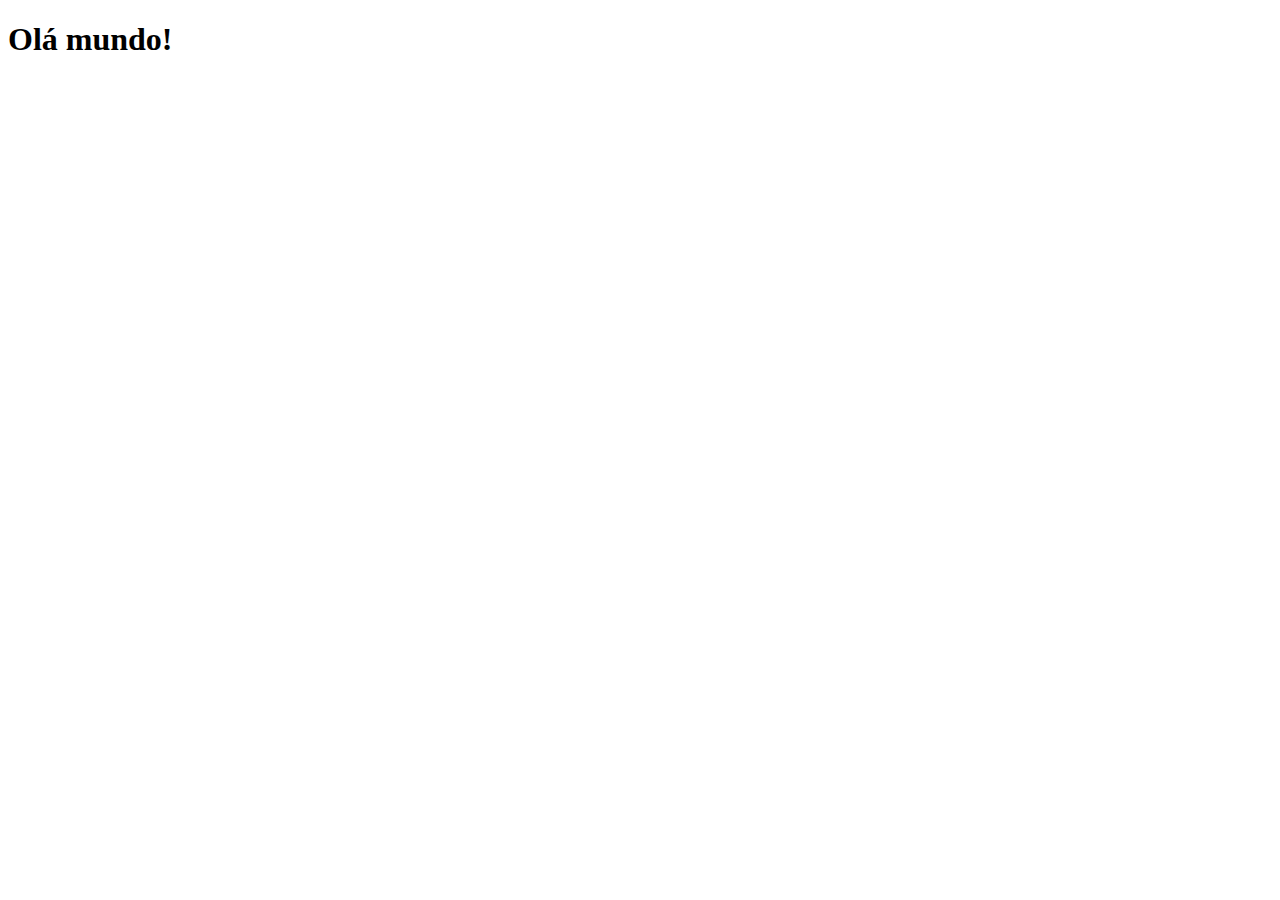
==== index.html @ fa4fc7bd "Criei a página principal" ====
<!DOCTYPE html>
<html lang="pt">
<head>
    <meta charset="UTF-8">
    <meta http-equiv="X-UA-Compatible" content="IE=edge">
    <meta name="viewport" content="width=device-width, initial-scale=1.0">
    <link rel="shortcut icon" href="favicon.ico" type="image/x-icon">
    <title>Projeto Redes Sociais</title>
</head>
<body>
    <h1>Olá mundo!</h1>
</body>
</html>
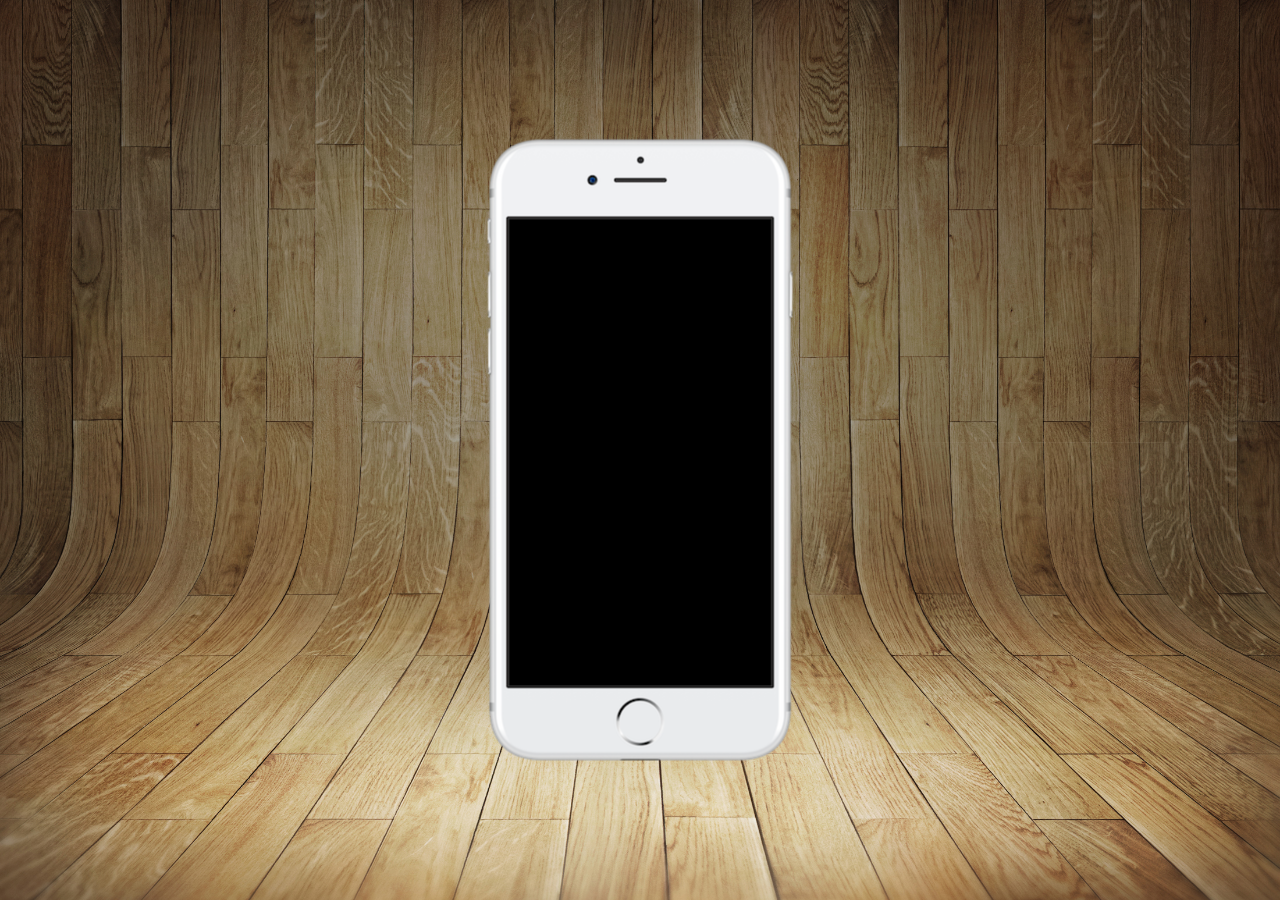
==== commit d785a7a6: "atualização 24junho2022" ====
--- a/index.html
+++ b/index.html
@@ -5,9 +5,17 @@
     <meta http-equiv="X-UA-Compatible" content="IE=edge">
     <meta name="viewport" content="width=device-width, initial-scale=1.0">
     <link rel="shortcut icon" href="favicon.ico" type="image/x-icon">
+    <link rel="stylesheet" href="estilos/style.css">
     <title>Projeto Redes Sociais</title>
 </head>
 <body>
-    <h1>Olá mundo!</h1>
+    <main>
+        <section id="telefone">
+
+        </section>
+        <section id="redes-sociais">
+
+        </section>
+    </main>
 </body>
 </html>--- a/estilos/style.css
+++ b/estilos/style.css
@@ -0,0 +1,34 @@
+@charset "UTF-8";
+*{
+    margin: 0px;
+    padding: opx;
+    font-family: Arial, Helvetica, sans-serif;
+
+}
+html, body {
+    height: 100vh;
+    width: 100vw;
+    background-color: black;
+}
+
+
+body {
+    background: url('../imagens/fundo-madeira.jpg') no-repeat top center;
+    background-size: cover;
+    background-attachment: fixed;
+}
+main {
+    position: relative;
+    height: 100vh;
+    /*background-color: green;*/
+}
+section#telefone {
+    position: absolute;
+    top: 50%;
+    left: 50%;
+    transform: translate(-50%, -50%);
+    height: 627px;
+    width: 311px;
+    /*background-color: blue;*/
+    background: url('../imagens/frame-iphone.png') no-repeat;
+}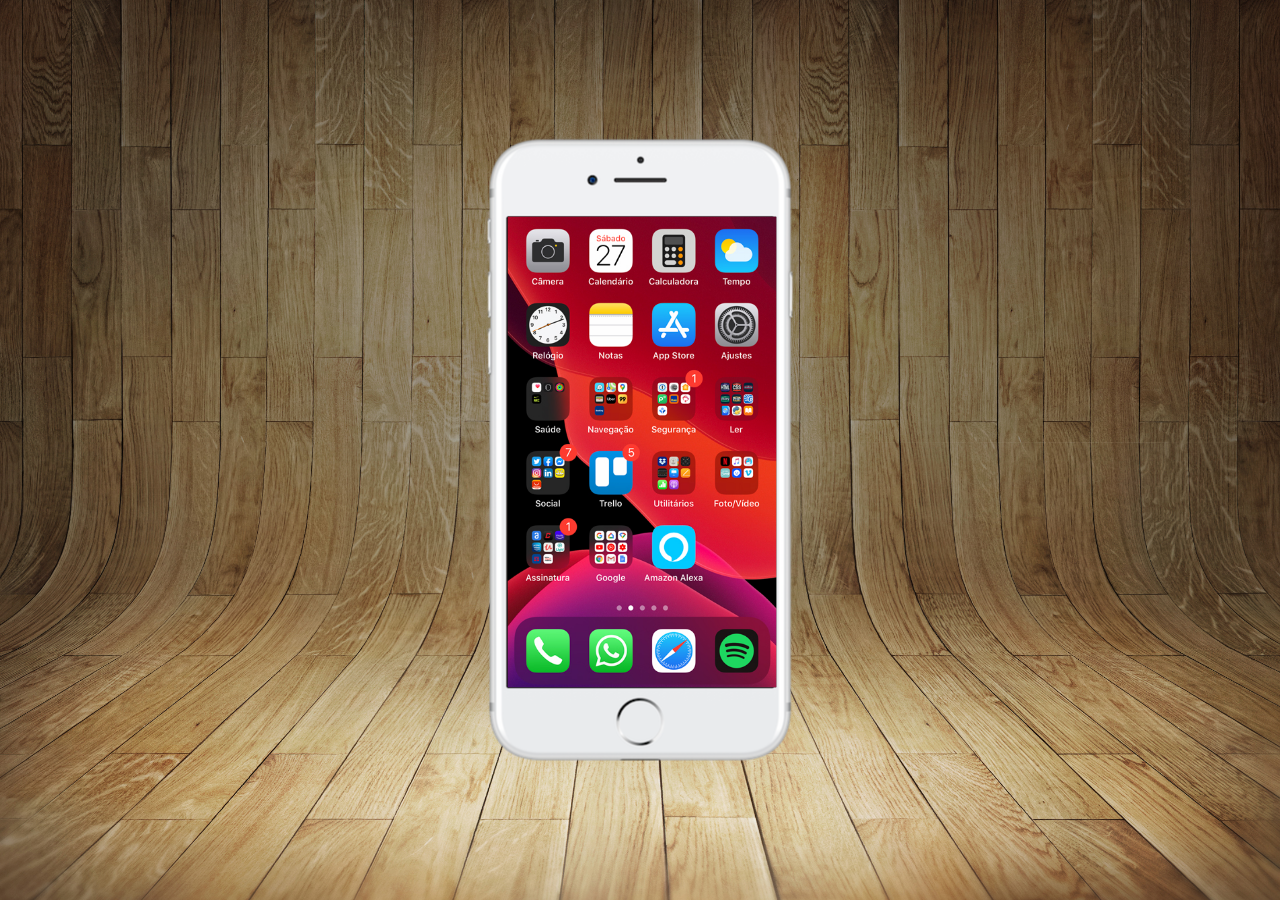
==== commit a4213a5e: "Criação da tela home" ====
--- a/index.html
+++ b/index.html
@@ -11,7 +11,7 @@
 <body>
     <main>
         <section id="telefone">
-
+            <iframe src="home.html" name="tela" id="tela" frameborder="0"></iframe>
         </section>
         <section id="redes-sociais">
 
--- a/estilos/style.css
+++ b/estilos/style.css
@@ -31,4 +31,11 @@
     width: 311px;
     /*background-color: blue;*/
     background: url('../imagens/frame-iphone.png') no-repeat;
+}
+iframe#tela{
+    position: relative;
+    top: 80px;
+    left: 23px;
+    width: 269px;
+    height: 471px;
 }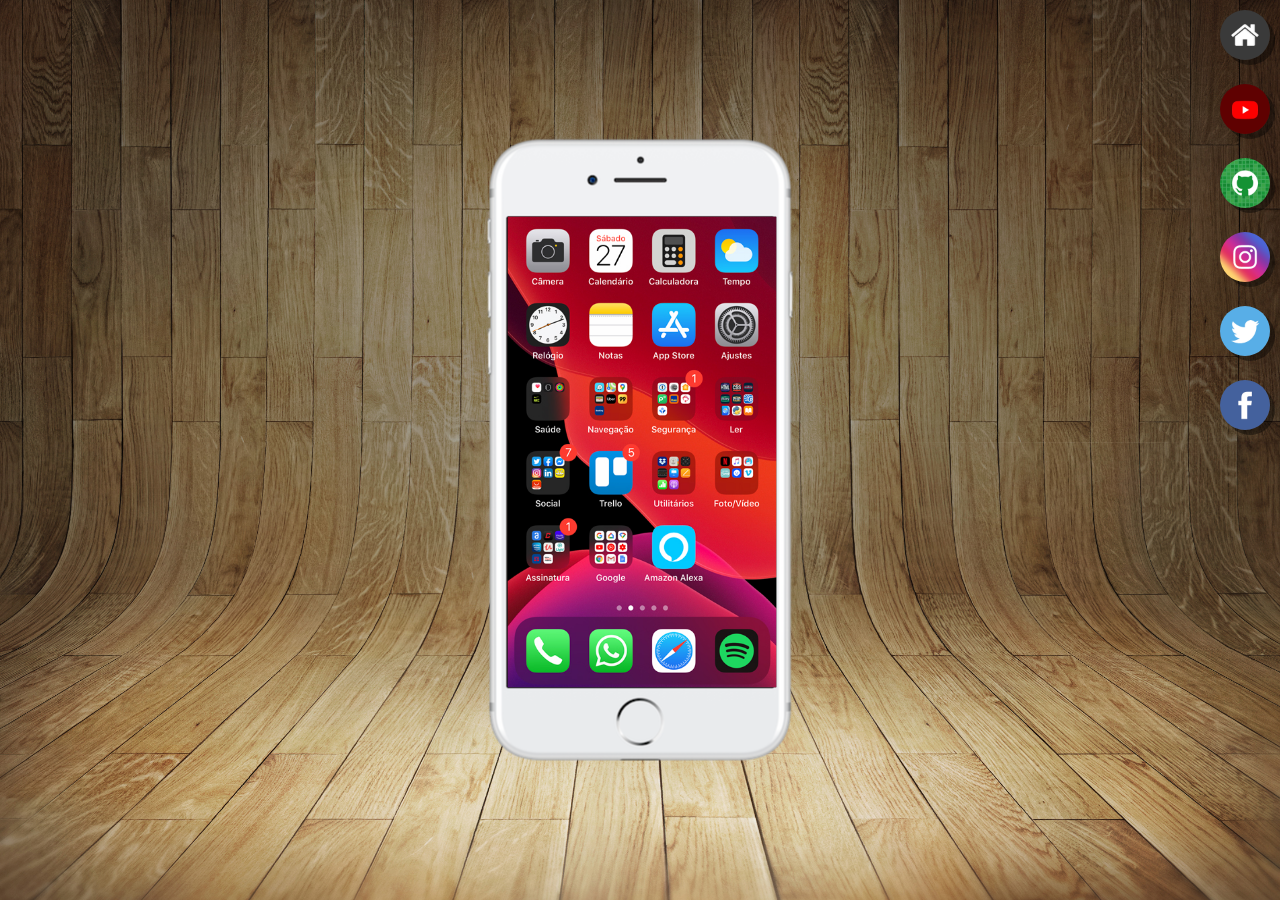
==== commit 980ab4e4: "Atualização 29 junho 2022" ====
--- a/index.html
+++ b/index.html
@@ -11,11 +11,18 @@
 <body>
     <main>
         <section id="telefone">
-            <iframe src="home.html" name="tela" id="tela" frameborder="0"></iframe>
+            <iframe src="home.html" name="tela" id="tela" frameborder="0">
+                Seu navegador não é compativel com isso
+            </iframe>
         </section>
         <section id="redes-sociais">
-
-        </section>
+            <a href="#" target="tela"><img src="imagens/logo-home.jpg" alt="home"></a><br>
+            <a href="#" target="tela"><img src="imagens/logo-youtube.jpg" alt="home"></a><br>
+            <a href="#" target="tela"><img src="imagens/logo-github.jpg" alt="home"></a><br>
+            <a href="#" target="tela"><img src="imagens/logo-instagram.jpg" alt="home"></a><br>
+            <a href="#" target="tela"><img src="imagens/logo-twitter.jpg" alt="home"></a><br>
+            <a href="#" target="tela"><img src="imagens/logo-facebook.jpg" alt="home"></a>
+        </section> 
     </main>
 </body>
 </html>--- a/estilos/style.css
+++ b/estilos/style.css
@@ -38,4 +38,22 @@
     left: 23px;
     width: 269px;
     height: 471px;
+}
+section#redes-sociais img{
+    width: 50px;
+    height: 50px;
+    margin: 10px;
+    border-radius: 50%;
+    box-shadow: 5px 5px rgba(0, 0, 0, 0.400);
+    box-sizing: border-box;
+}
+section#redes-sociais{
+    text-align: right;
+}
+section#redes-sociais img:hover{
+    border: 3px solid rgba(255, 255, 255, 0.6);
+    transform: translate(-3px -30px);
+    box-shadow: 5px 5px 10px rgba(0, 0, 0, 0.600);
+    transition: transform .3s, border 1s;
+
 }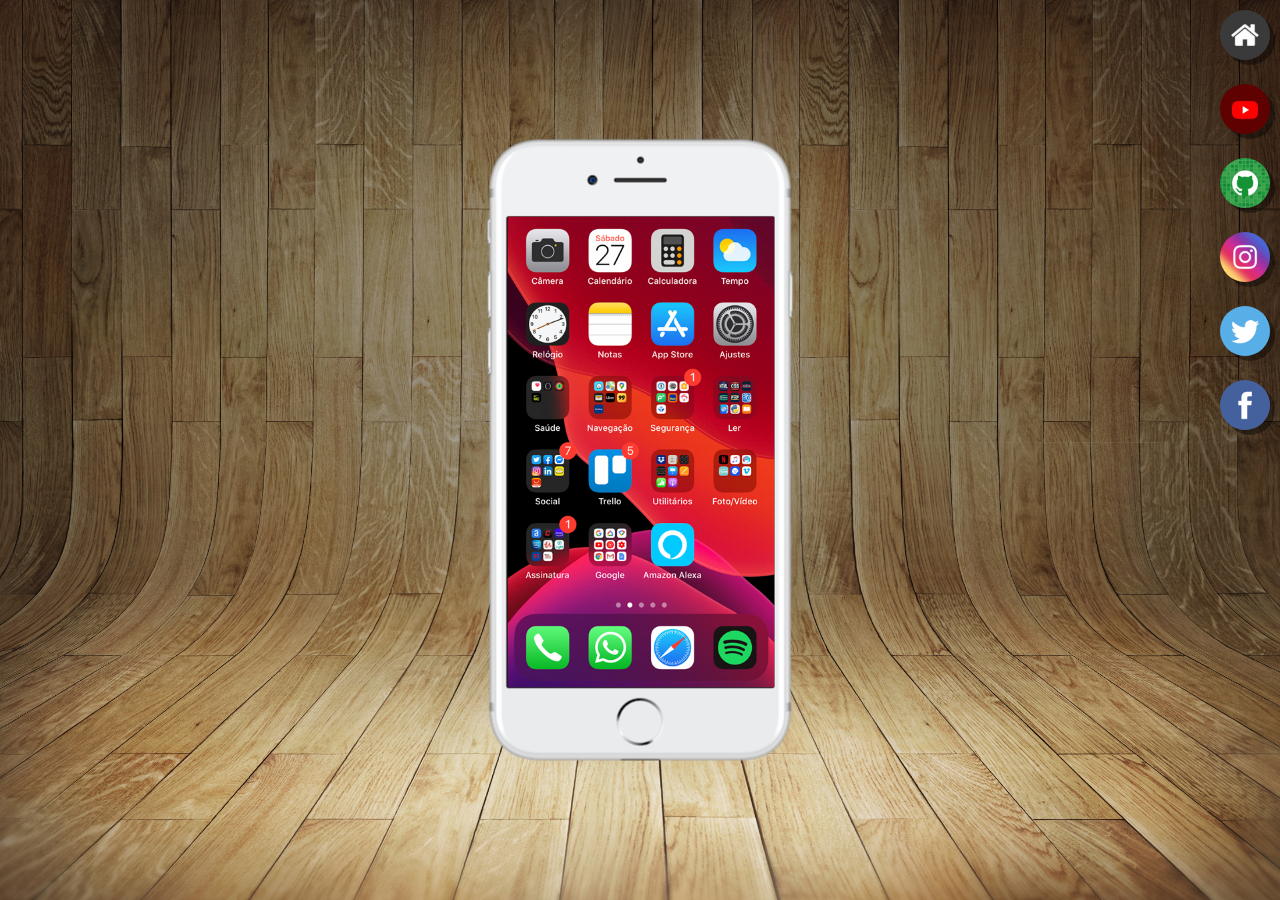
==== commit 5eea95e4: "atualização 2 julho 2022" ====
--- a/index.html
+++ b/index.html
@@ -16,10 +16,10 @@
             </iframe>
         </section>
         <section id="redes-sociais">
-            <a href="#" target="tela"><img src="imagens/logo-home.jpg" alt="home"></a><br>
-            <a href="#" target="tela"><img src="imagens/logo-youtube.jpg" alt="home"></a><br>
-            <a href="#" target="tela"><img src="imagens/logo-github.jpg" alt="home"></a><br>
-            <a href="#" target="tela"><img src="imagens/logo-instagram.jpg" alt="home"></a><br>
+            <a href="home.html" target="tela"><img src="imagens/logo-home.jpg" alt="home"></a><br>
+            <a href="youtube.html" target="tela"><img src="imagens/logo-youtube.jpg" alt="home"></a><br>
+            <a href="github.html" target="tela"><img src="imagens/logo-github.jpg" alt="home"></a><br>
+            <a href="instagram.html" target="tela"><img src="imagens/logo-instagram.jpg" alt="home"></a><br>
             <a href="#" target="tela"><img src="imagens/logo-twitter.jpg" alt="home"></a><br>
             <a href="#" target="tela"><img src="imagens/logo-facebook.jpg" alt="home"></a>
         </section> 
--- a/estilos/style.css
+++ b/estilos/style.css
@@ -36,7 +36,7 @@
     position: relative;
     top: 80px;
     left: 23px;
-    width: 269px;
+    width: 267px;
     height: 471px;
 }
 section#redes-sociais img{
